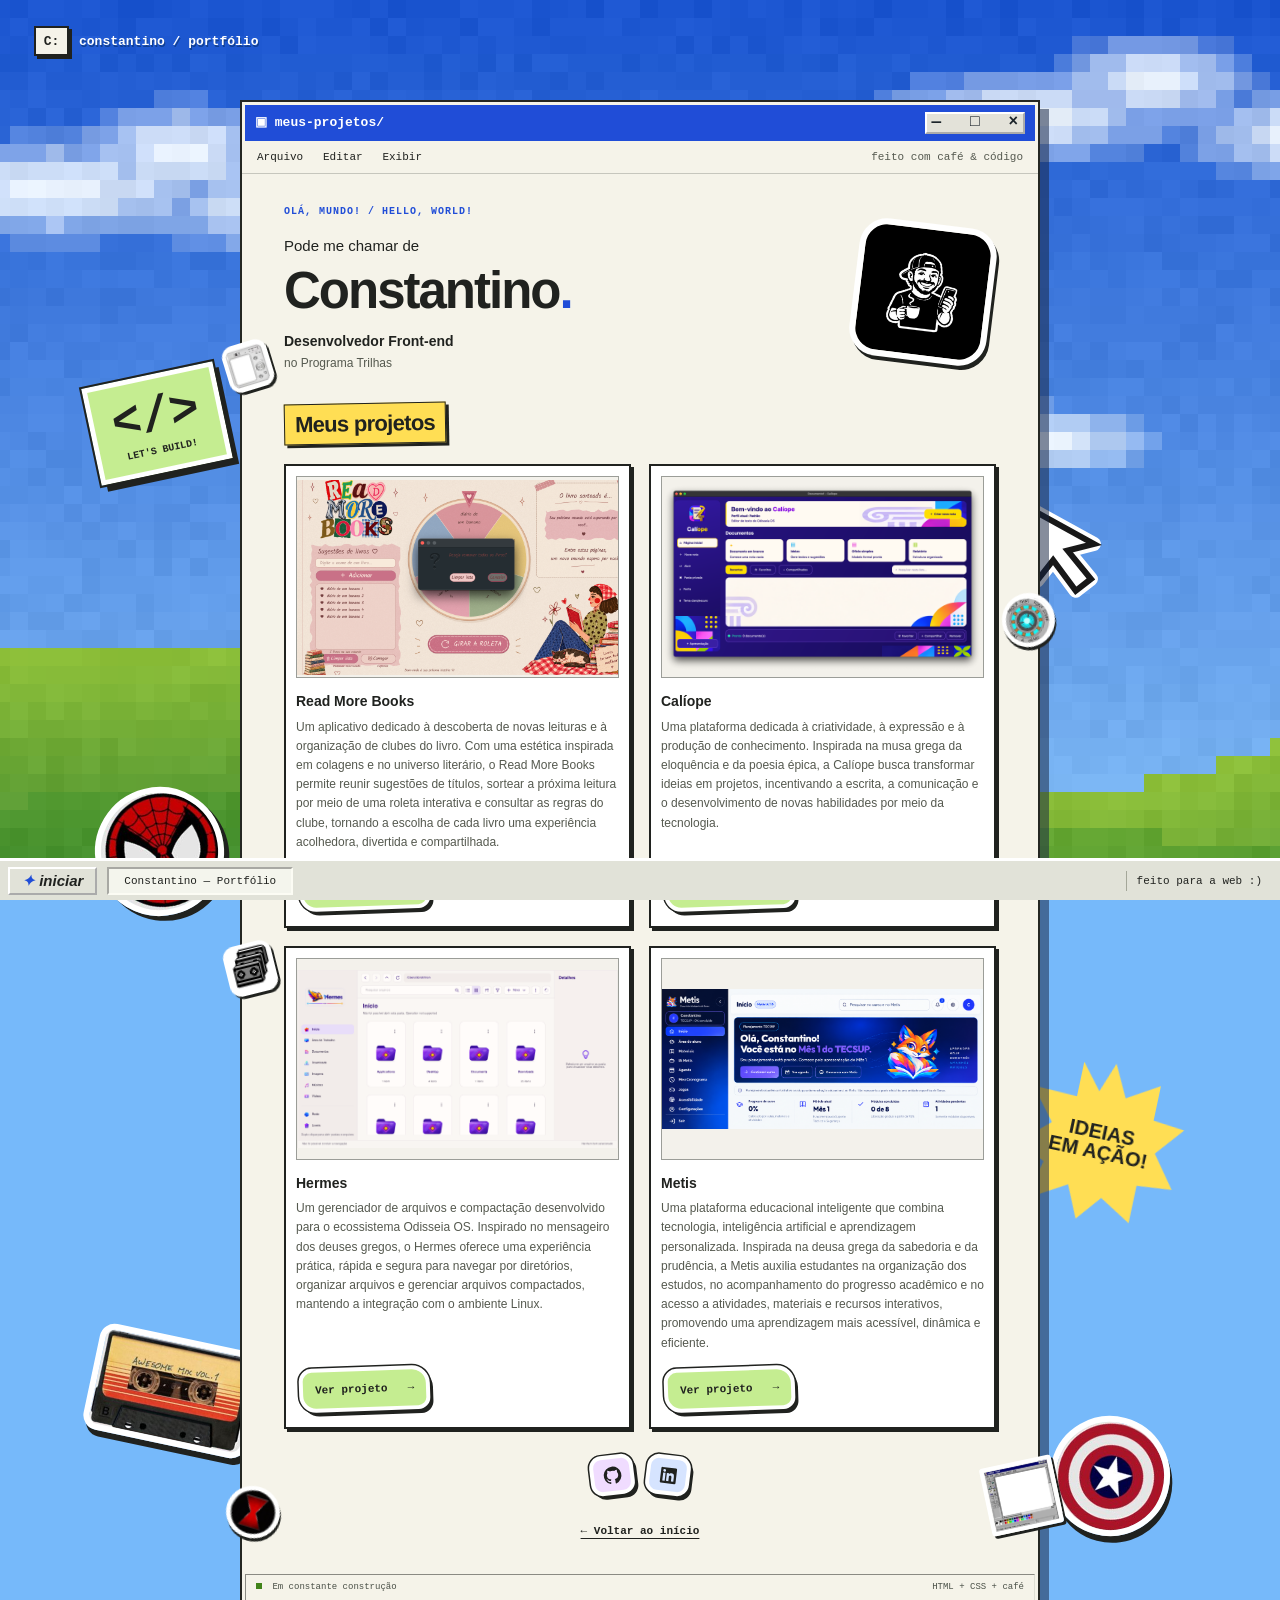
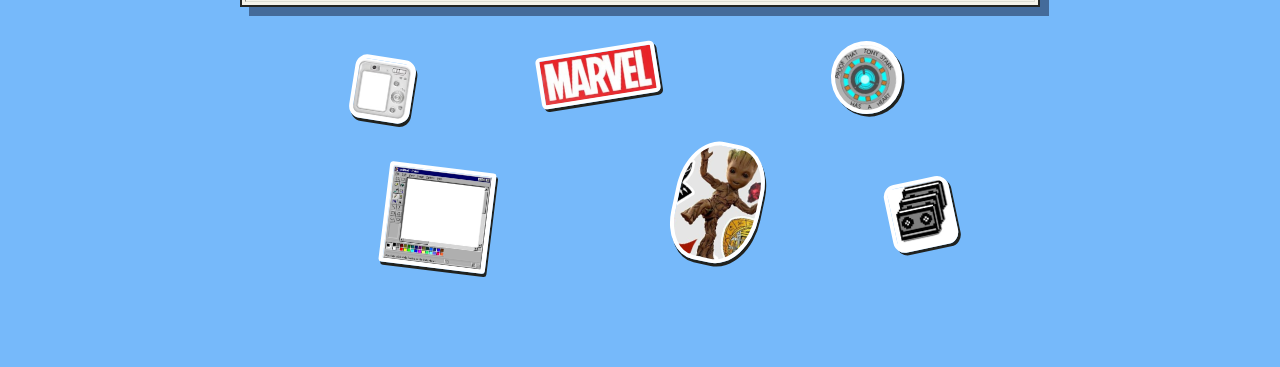
==== projetos.html @ 7254c8a9 "Publica portfólio com projetos, certificados e identidade visual retrô" ====
<!DOCTYPE html>
<html lang="pt-BR">
<head>
  <meta charset="UTF-8">
  <meta name="viewport" content="width=device-width, initial-scale=1.0">
  <meta name="description" content="Portfólio de Constantino, estudante de Análise e Desenvolvimento de Sistemas na UEMA e participante do Programa Trilhas Inova 3.">
  <meta name="theme-color" content="#2259d7">
  <title>Meus projetos | Constantino</title>
  <link rel="icon" href="assets/images/perfil.png" type="image/png">
  <link rel="stylesheet" href="css/style.css?v=projects-1">
  <script src="js/script.js" defer></script>
</head>
<body>
  <a class="skip-link" href="#conteudo">Pular para o conteúdo</a>
  <div class="desktop-label" aria-hidden="true"><span class="desktop-label__icon">C:</span> constantino / portfólio</div>
  <main class="page" id="conteudo">
    <div class="content content--projects">
      <div class="window-bar"><span><span aria-hidden="true">▣</span> meus-projetos/</span><span class="window-controls" aria-hidden="true">— &nbsp; □ &nbsp; ×</span></div>
      <div class="window-menu" aria-hidden="true">Arquivo &nbsp; Editar &nbsp; Exibir <span>feito com café & código</span></div>
      <div class="window-body">
      <header class="profile">
        <span class="profile__comic" aria-hidden="true"></span>
        <p class="profile__eyebrow">OLÁ, MUNDO! / HELLO, WORLD!</p>
        <!-- Edite o nome e a identificação nos três arquivos HTML. -->
        <img class="profile__photo" src="assets/images/perfil.png" alt="Ilustração de Constantino com boné, segurando um celular e uma xícara" width="94" height="94">
        <h1 class="profile__name"><span class="profile__intro">Pode me chamar de</span>Constantino<span class="name-dot">.</span></h1>
        <p class="profile__role">Desenvolvedor Front-end<br><span>no Programa Trilhas</span></p>
      </header>
      <section aria-labelledby="projetos-titulo">
        <h2 class="section-title" id="projetos-titulo">Meus projetos</h2>
        <div class="project-grid">
          <!-- Para publicar o destino de Read More Books, substitua o href abaixo pela URL completa. -->
          <article class="project-card">
            <img class="project-card__image" src="assets/projetos/read-more-books.png" alt="Tela do Read More Books com sugestões de livros e roleta de leitura em uma interface de colagens literárias." width="2136" height="1296" loading="lazy">
            <h3>Read More Books</h3>
            <p>Um aplicativo dedicado à descoberta de novas leituras e à organização de clubes do livro. Com uma estética inspirada em colagens e no universo literário, o Read More Books permite reunir sugestões de títulos, sortear a próxima leitura por meio de uma roleta interativa e consultar as regras do clube, tornando a escolha de cada livro uma experiência acolhedora, divertida e compartilhada.</p>
            <a class="project-card__link" href="COLE_AQUI_O_LINK_DO_PROJETO_READ_MORE_BOOKS" target="_blank" rel="noopener noreferrer" aria-label="Ver projeto Read More Books (abre em nova aba)">Ver projeto <span aria-hidden="true">→</span></a>
          </article>
          <!-- Para publicar o destino de Calíope, substitua o href abaixo pela URL completa. -->
          <article class="project-card">
            <img class="project-card__image" src="assets/projetos/calíope.png" alt="Tela inicial da Calíope com documentos, modelos de escrita e opções para criar novas notas." width="3104" height="1832" loading="lazy">
            <h3>Calíope</h3>
            <p>Uma plataforma dedicada à criatividade, à expressão e à produção de conhecimento. Inspirada na musa grega da eloquência e da poesia épica, a Calíope busca transformar ideias em projetos, incentivando a escrita, a comunicação e o desenvolvimento de novas habilidades por meio da tecnologia.</p>
            <a class="project-card__link" href="COLE_AQUI_O_LINK_DO_PROJETO_CALIOPE" target="_blank" rel="noopener noreferrer" aria-label="Ver projeto Calíope (abre em nova aba)">Ver projeto <span aria-hidden="true">→</span></a>
          </article>
          <!-- Para publicar o destino de Hermes, substitua o href abaixo pela URL completa. -->
          <article class="project-card">
            <img class="project-card__image" src="assets/projetos/hermes.png" alt="Interface do Hermes com navegação por diretórios, grade de pastas e painel de detalhes." width="2880" height="1598" loading="lazy">
            <h3>Hermes</h3>
            <p>Um gerenciador de arquivos e compactação desenvolvido para o ecossistema Odisseia OS. Inspirado no mensageiro dos deuses gregos, o Hermes oferece uma experiência prática, rápida e segura para navegar por diretórios, organizar arquivos e gerenciar arquivos compactados, mantendo a integração com o ambiente Linux.</p>
            <a class="project-card__link" href="COLE_AQUI_O_LINK_DO_PROJETO_HERMES" target="_blank" rel="noopener noreferrer" aria-label="Ver projeto Hermes (abre em nova aba)">Ver projeto <span aria-hidden="true">→</span></a>
          </article>
          <!-- Para publicar o destino de Metis, substitua o href abaixo pela URL completa. -->
          <article class="project-card">
            <img class="project-card__image" src="assets/projetos/metis.png" alt="Painel da Metis com planejamento de estudos, agenda, progresso acadêmico e assistente de inteligência artificial." width="1895" height="830" loading="lazy">
            <h3>Metis</h3>
            <p>Uma plataforma educacional inteligente que combina tecnologia, inteligência artificial e aprendizagem personalizada. Inspirada na deusa grega da sabedoria e da prudência, a Metis auxilia estudantes na organização dos estudos, no acompanhamento do progresso acadêmico e no acesso a atividades, materiais e recursos interativos, promovendo uma aprendizagem mais acessível, dinâmica e eficiente.</p>
            <a class="project-card__link" href="COLE_AQUI_O_LINK_DO_PROJETO_METIS" target="_blank" rel="noopener noreferrer" aria-label="Ver projeto Metis (abre em nova aba)">Ver projeto <span aria-hidden="true">→</span></a>
          </article>
        </div>
      </section>
      <div class="sticker-shelf" aria-hidden="true">
        <span class="cutout cutout--camera"></span>
        <span class="cutout cutout--reactor"></span>
        <span class="cutout cutout--tapes"></span>
        <span class="cutout cutout--widow"></span>
        <span class="cutout cutout--paint"></span>
      </div>
      <nav class="social-links" aria-label="Redes sociais">
        <a href="https://github.com/tinostackpro" data-config="github" target="_blank" rel="noopener noreferrer" aria-label="GitHub de Constantino (abre em nova aba)">
          <svg viewBox="0 0 24 24" aria-hidden="true"><path d="M12 .8a11.2 11.2 0 0 0-3.54 21.82c.56.1.77-.24.77-.54v-2.1c-3.12.67-3.78-1.33-3.78-1.33-.51-1.3-1.25-1.65-1.25-1.65-1.02-.7.08-.69.08-.69 1.13.08 1.73 1.16 1.73 1.16 1 1.72 2.62 1.22 3.26.93.1-.73.39-1.22.71-1.5-2.49-.28-5.1-1.25-5.1-5.54 0-1.22.44-2.22 1.15-3-.12-.28-.5-1.42.11-2.96 0 0 .94-.3 3.08 1.15a10.7 10.7 0 0 1 5.6 0c2.14-1.45 3.08-1.15 3.08-1.15.61 1.54.23 2.68.11 2.96.71.78 1.15 1.78 1.15 3 0 4.3-2.62 5.26-5.12 5.54.4.35.76 1.03.76 2.08v3.1c0 .3.2.65.78.54A11.2 11.2 0 0 0 12 .8Z"/></svg>
        </a>
        <a href="https://www.linkedin.com/in/tinostackpro/" data-config="linkedin" target="_blank" rel="noopener noreferrer" aria-label="LinkedIn de Constantino (abre em nova aba)">
          <svg viewBox="0 0 24 24" aria-hidden="true"><path d="M20.5 2h-17A1.5 1.5 0 0 0 2 3.5v17A1.5 1.5 0 0 0 3.5 22h17a1.5 1.5 0 0 0 1.5-1.5v-17A1.5 1.5 0 0 0 20.5 2ZM8 19H5V9h3ZM6.5 7.7a1.75 1.75 0 1 1 0-3.5 1.75 1.75 0 0 1 0 3.5ZM19 19h-3v-5c0-1.2-.2-2.2-1.5-2.2-1.5 0-1.8 1.1-1.8 2.3V19h-3V9h2.9v1.4c.4-.8 1.4-1.7 2.9-1.7 3.1 0 3.5 2 3.5 4.5Z"/></svg>
        </a>
      </nav>
      <a class="back-link" href="index.html">← Voltar ao início</a>
      </div>
      <div class="window-status"><span><i></i> Em constante construção</span><span>HTML + CSS + café</span></div>
    </div>
    <div class="extra-stickers" aria-hidden="true">
      <span class="cutout cutout--camera extra--camera"></span>
      <span class="cutout cutout--reactor extra--reactor"></span>
      <span class="cutout cutout--tapes extra--tapes"></span>
      <span class="cutout cutout--marvel extra--marvel"></span>
      <span class="cutout cutout--groot extra--groot"></span>
      <span class="cutout cutout--paint extra--paint"></span>
    </div>
    <div class="reference-sticker reference-sticker--spider" aria-hidden="true"></div>
    <div class="reference-sticker reference-sticker--cassette" aria-hidden="true"></div>
    <div class="reference-sticker reference-sticker--shield" aria-hidden="true"></div>
    <div class="sticker sticker--code" aria-hidden="true">&lt;/&gt;<small>LET'S BUILD!</small></div>
    <div class="sticker sticker--star" aria-hidden="true">IDEIAS<br>EM AÇÃO!</div>
    <img class="sticker sticker--cursor" src="assets/images/sticker-cursor.svg" alt="" width="90" height="110">
  </main>
  <footer class="taskbar"><span class="start-label"><span aria-hidden="true">✦</span> iniciar</span><span class="taskbar-tab">Constantino — Portfólio</span><span class="taskbar-note">feito para a web :)</span></footer>
  <dialog class="notice" id="link-notice" aria-labelledby="notice-title" aria-describedby="notice-description">
    <h2 id="notice-title">Link em breve</h2>
    <p id="notice-description">Este endereço ainda não foi configurado. O portfólio está sendo personalizado.</p>
    <form method="dialog"><button autofocus>Entendi</button></form>
  </dialog>
</body>
</html>
---- css/style.css ----
:root {
  color-scheme: light;
  --ink: #20221f;
  --muted: #55594f;
  --paper: #f5f3e9;
  --blue: #204dd7;
  --yellow: #ffde54;
  --green: #c5ed91;
  --border: #242622;
  --font: 'Trebuchet MS', Arial, sans-serif;
  --mono: 'Courier New', monospace;
  --shadow: 6px 6px 0 var(--border);
}
* { box-sizing: border-box; }
html { min-height: 100%; }
body { margin: 0; color: var(--ink); font: 14px/1.6 var(--font); background: #76b9fa url('../assets/images/desktop-wallpaper.svg') center / cover fixed; }
body::before { content: ''; position: fixed; inset: 0; pointer-events: none; background: none; z-index: -1; }
a { color: inherit; }
a, button { -webkit-tap-highlight-color: transparent; }
:focus-visible { outline: 3px dashed #b52c13; outline-offset: 5px; }
.skip-link { position: absolute; top: 10px; left: 16px; padding: 8px 16px; background: var(--yellow); color: var(--ink); transform: translateY(-180%); z-index: 10; }
.skip-link:focus { transform: none; }
.desktop-label { position: absolute; top: 26px; left: 34px; display: flex; align-items: center; gap: 10px; color: white; font: bold 13px var(--mono); text-shadow: 1px 2px #123f8f; }
.desktop-label__icon { display: grid; place-items: center; width: 35px; height: 30px; background: var(--paper); border: 2px solid var(--ink); color: var(--ink); text-shadow: none; box-shadow: 3px 3px var(--ink); }
.page { position: relative; isolation: isolate; min-height: 100vh; min-height: 100svh; display: flex; align-items: center; justify-content: center; padding: 100px 44px 90px; }
.content { width: 100%; max-width: 800px; background: var(--paper); border: 2px solid var(--border); box-shadow: 9px 9px 0 #18254285; }
.window-bar { display: flex; justify-content: space-between; align-items: center; gap: 10px; padding: 7px 10px; margin: 3px; background: var(--blue); color: white; font: bold 13px/1.4 var(--mono); }
.window-controls { background: #e3e2d9; border: 2px outset white; color: #1c242a; padding: 0 5px; white-space: nowrap; font: bold 16px/1.1 var(--mono); }
.window-menu { display: flex; justify-content: space-between; padding: 5px 15px 8px; border-bottom: 1px solid #c6c6bd; font: 11px/1.5 var(--mono); }
.window-menu span { color: var(--muted); }
.window-body { padding: 30px 42px 24px; }
.profile { position: relative; min-height: 160px; padding-right: 170px; text-align: left; }
.profile__eyebrow { margin: 0 0 15px; color: var(--blue); font: bold 10px/1.5 var(--mono); letter-spacing: 1px; }
.profile__photo { position: absolute; top: 19px; right: 4px; width: 138px; height: 138px; object-fit: cover; border: 6px solid white; border-radius: 28px; box-shadow: 3px 4px 0 var(--ink); transform: rotate(7deg); background: black; }
.profile__name { margin: 0; font-size: clamp(32px, 4.5vw, 51px); line-height: 1.08; letter-spacing: -2px; font-weight: 900; }
.profile__intro { display: block; margin-bottom: 5px; font-size: 15px; line-height: 1.6; letter-spacing: 0; font-weight: 400; }
.name-dot { color: var(--blue); }
.profile__role { margin: 13px 0 0; font-size: 14px; font-weight: 700; line-height: 1.5; }
.profile__role span { color: var(--muted); font-size: 12px; font-weight: 400; }
.navigation-hint { margin: 30px 0 12px; font: 11px/1.5 var(--mono); }
.navigation-hint span { display: inline-block; margin-left: 8px; font-size: 20px; }
.main-links { display: grid; gap: 14px; }
.main-links a { display: flex; align-items: center; gap: 17px; min-height: 76px; padding: 12px 18px; color: var(--ink); background: var(--yellow); border: 2px solid var(--border); box-shadow: 4px 4px 0 var(--border); text-decoration: none; font-size: 17px; font-weight: 800; transition: transform .15s, box-shadow .15s; }
.main-links a:nth-child(2) { background: #d6e4ff; }
.main-links a:nth-child(3) { background: var(--green); }
.main-links a:hover { transform: translate(-2px, -2px); box-shadow: 6px 6px 0 var(--border); }
.main-links a:active { transform: translate(3px, 3px); box-shadow: 1px 1px var(--border); }
.link-number { font: bold 12px var(--mono); border: 1.5px solid var(--ink); width: 29px; height: 29px; display: grid; place-items: center; }
.main-links small { display: block; margin-top: 2px; font: 10px/1.5 var(--mono); }
.link-arrow { margin-left: auto; font-size: 28px; font-weight: 400; }
.social-links { display: flex; justify-content: center; gap: 12px; margin-top: 26px; }
.social-links a { display: flex; align-items: center; justify-content: center; width: 44px; height: 40px; border: 2px solid var(--ink); box-shadow: 2px 2px var(--ink); background: white; }
.social-links a:hover { background: var(--yellow); transform: rotate(-5deg); }
.social-links svg { width: 19px; height: 19px; fill: currentColor; }
.window-status { display: flex; justify-content: space-between; gap: 10px; margin: 3px; border: 1px inset #deded3; padding: 6px 10px; color: #4a5047; font: 9px/1.5 var(--mono); }
.window-status i { display: inline-block; width: 6px; height: 6px; background: #41831a; margin-right: 5px; }
.section-title { display: inline-block; margin: 30px 0 20px; padding: 2px 10px; background: var(--yellow); border: 1.5px solid var(--ink); box-shadow: 3px 3px var(--ink); font-size: 22px; letter-spacing: -.7px; transform: rotate(-1deg); }
.about p { margin: 0 0 16px; font-size: 14px; line-height: 1.9; }
.project-grid { display: grid; grid-template-columns: repeat(2, minmax(0, 1fr)); gap: 18px; }
.project-card { display: flex; flex-direction: column; align-items: flex-start; padding: 10px; background: white; border: 2px solid var(--ink); box-shadow: 3px 3px var(--ink); }
.project-card__image { width: 100%; height: auto; aspect-ratio: 16/10; object-fit: contain; background: #f3f1eb; display: block; border: 1px solid #9b9d98; }
.project-card h3 { margin: 12px 0 5px; font-size: 14px; }
.project-card p { flex: 1; color: var(--muted); font-size: 12px; margin: 0 0 12px; }
.project-card__link { display: inline-flex; gap: 20px; align-items: center; min-height: 44px; padding: 5px 12px; background: var(--green); border: 1.5px solid var(--ink); box-shadow: 2px 2px var(--ink); font: bold 11px var(--mono); text-decoration: none; }
.project-card__link:hover { background: var(--yellow); }
.back-link { display: block; width: fit-content; margin: 20px auto 0; padding: 8px; font: bold 11px/1.5 var(--mono); text-underline-offset: 4px; }
.sticker { position: absolute; z-index: -1; pointer-events: none; }
.sticker--code { top: 19%; left: max(20px, calc(50% - 550px)); padding: 12px 18px; background: var(--green); border: 5px solid white; outline: 2px solid var(--ink); box-shadow: 5px 7px var(--ink); color: var(--ink); font: bold 49px/1.1 var(--mono); transform: rotate(-12deg); }
.sticker--code small { display: block; text-align: center; font-size: 10px; }
.sticker--star { right: max(20px, calc(50% - 540px)); top: 54%; width: 160px; height: 160px; display: grid; place-content: center; text-align: center; background: var(--yellow); clip-path: polygon(50% 0,60% 20%,80% 8%,80% 30%,100% 32%,85% 50%,100% 70%,78% 72%,78% 96%,58% 84%,45% 100%,36% 80%,12% 94%,18% 69%,0 60%,18% 44%,2% 24%,30% 25%,30% 3%,43% 19%); font-size: 20px; font-weight: 900; line-height: 1; transform: rotate(12deg); filter: drop-shadow(3px 3px black); }
.sticker--cursor { right: max(24px, calc(50% - 470px)); top: 25%; transform: rotate(-10deg); }
.taskbar { position: fixed; bottom: 0; left: 0; right: 0; z-index: 2; display: flex; align-items: center; gap: 10px; height: 42px; padding: 4px 8px; background: #e1e2d8; border-top: 3px outset white; font: 11px var(--mono); }
.start-label { padding: 3px 12px; border: 2px outset white; font: bold italic 15px var(--font); }
.start-label span { color: var(--blue); }
.taskbar-tab { padding: 6px 15px; background: #f4f5ed; border: 2px inset #fcfcf4; }
.taskbar-note { margin-left: auto; padding: 4px 10px; border-left: 1px solid #a4a799; }
.notice { width: min(440px, calc(100% - 40px)); padding: 28px; background: var(--paper); color: var(--ink); border: 2px solid var(--ink); box-shadow: var(--shadow); }
.notice::backdrop { background: #10264c99; }
.notice h2 { font-size: 24px; margin: 0; }
.notice button { min-height: 44px; padding: 8px 24px; border: 2px outset white; background: #dbdfd3; color: var(--ink); font: bold 14px var(--mono); cursor: pointer; }
@media (min-width: 1100px) { .content--home { max-width: 700px; } }
@media (max-width: 1000px) { .sticker--code { left: 15px; top: 75px; font-size: 30px; } .sticker--star { right: 10px; top: 72%; } .sticker--cursor { display: none; } }
@media (max-width: 600px) {
  .page { padding: 80px 16px 75px; align-items: flex-start; }
  .desktop-label { top: 20px; left: 20px; font-size: 11px; }
  .desktop-label__icon { width: 28px; height: 24px; }
  .window-body { padding: 24px 20px; }
  .window-menu { font-size: 10px; }
  .window-menu span { display: none; }
  .profile { padding-right: 0; padding-top: 120px; }
  .profile__photo { top: 3px; left: 5px; right: auto; width: 94px; height: 94px; border-width: 4px; border-radius: 20px; }
  .profile__eyebrow { font-size: 9px; letter-spacing: .5px; }
  .profile__name { font-size: clamp(30px, 9vw, 46px); }
  .profile__role br { display: none; }
  .profile__role span { display: block; }
  .main-links a { padding: 12px; gap: 12px; font-size: 15px; }
  .main-links small { font-size: 9px; }
  .link-number { flex-shrink: 0; width: 24px; height: 26px; font-size: 10px; }
  .link-arrow { font-size: 24px; }
  .navigation-hint { font-size: 10px; }
  .project-grid { grid-template-columns: 1fr; }
  .sticker { display: none; }
  .taskbar-note { display: none; }
  .taskbar-tab { flex: 1; font-size: 10px; }
  .window-status { font-size: 8px; }
}
@media (prefers-reduced-motion: reduce) { * { transition: none !important; } }

/* Stickers recortados das referências: as imagens originais ficam locais.
   As posições dos backgrounds isolam cada desenho da folha de adesivos. */
.button-sticker { flex: 0 0 48px; width: 48px; height: 50px; background-image: url('../assets/images/retro-stickers.jpg'); background-size: 220.8px 392.4px; background-repeat: no-repeat; transform: rotate(-8deg); }
.button-sticker--globe { background-position: -58px -27px; height: 47px; border-radius: 50%; }
.button-sticker--computer { background-position: -114px -25px; }
.button-sticker--file { background-position: -81px -255px; height: 55px; }
.main-links { gap: 23px; padding: 0 8px; }
.main-links a {
  position: relative;
  min-height: 86px;
  padding: 10px 20px;
  border: 6px solid white;
  border-radius: 24px 32px 25px 19px;
  box-shadow: 0 0 0 2px var(--ink), 4px 6px 0 #20221f;
  transform: rotate(-2deg);
  background: var(--yellow);
  font-size: 19px;
  letter-spacing: -.4px;
}
.main-links a:nth-child(2) { transform: rotate(1.5deg); border-radius: 29px 19px 34px 23px; }
.main-links a:nth-child(3) { transform: rotate(-1deg); border-radius: 20px 32px 23px 31px; }
.main-links a:hover { transform: rotate(0deg) translateY(-3px); box-shadow: 0 0 0 2px var(--ink), 5px 9px 0 #20221f; }
.main-links a:active { transform: rotate(0deg) translate(3px,3px); box-shadow: 0 0 0 2px var(--ink), 1px 2px 0 #20221f; }
.main-links small { letter-spacing: 0; }
.link-arrow { background: white; border: 1.5px solid var(--ink); border-radius: 50%; width: 33px; height: 33px; display: grid; place-items: center; font-size: 23px; flex-shrink: 0; line-height: 1; }
.social-links a { border: 4px solid white; border-radius: 12px; box-shadow: 0 0 0 1.5px var(--ink), 3px 4px var(--ink); background: #f0dcff; transform: rotate(-7deg); }
.social-links a:nth-child(2) { transform: rotate(7deg); background: #d6e4ff; }
.project-card__link { border: 4px solid white; border-radius: 13px 18px 12px 17px; box-shadow: 0 0 0 1.5px var(--ink), 3px 4px var(--ink); transform: rotate(-2deg); margin: 2px 3px 6px; }
.project-card__link:hover { transform: rotate(1deg); }
.reference-sticker { position: absolute; pointer-events: none; z-index: -1; background-image: url('../assets/images/comic-stickers.jpg'); background-repeat: no-repeat; border: 6px solid white; box-shadow: 4px 6px 0 #20221f; }
.reference-sticker--spider { width: 129px; height: 129px; background-size: 438.75px 780px; background-position: -200px -8px; border-radius: 50%; left: calc(50% - 545px); top: 40%; transform: rotate(-14deg); }
.reference-sticker--cassette { width: 166px; height: 108px; background-size: 371.25px 660px; background-position: -209px -118px; border-radius: 15px; left: calc(50% - 550px); top: 68%; transform: rotate(12deg); }
.reference-sticker--shield { width: 120px; height: 120px; background-size: 405px 720px; background-position: -294px -7px; border-radius: 50%; right: calc(50% - 530px); top: 72%; transform: rotate(15deg); }
@media (max-width:1100px) { .reference-sticker { display: none; } }
@media (max-width:600px) {
  .main-links { gap: 21px; padding: 0 2px; }
  .main-links a { padding: 10px 9px; gap: 9px; min-height: 83px; font-size: 14px; border-width: 5px; letter-spacing: -.2px; }
  .main-links small { font-size: 8px; }
  .button-sticker { flex-basis: 40px; width: 40px; zoom: .85; }
  .link-arrow { width: 25px; height: 25px; font-size: 19px; }
}
.profile__comic { display: none; }
@media (max-width:600px) {
  .profile__comic { display: block; position: absolute; top: 25px; right: 15px; width: 64px; height: 64px; border: 4px solid white; border-radius: 50%; background: url('../assets/images/comic-stickers.jpg') -98.5px -3.8px / 216px 384px no-repeat; box-shadow: 2px 3px var(--ink); transform: rotate(14deg); }
}

/* Mais recortes das duas folhas: coordenadas na resolução original. */
.cutout {
  --s: .35;
  --sheet-width: 736;
  --sheet-height: 1308;
  display: block;
  flex: 0 0 auto;
  width: calc(var(--w) * var(--s) * 1px + 8px);
  height: calc(var(--h) * var(--s) * 1px + 8px);
  background-image: url('../assets/images/retro-stickers.jpg');
  background-repeat: no-repeat;
  background-size: calc(var(--sheet-width) * var(--s) * 1px) calc(var(--sheet-height) * var(--s) * 1px);
  background-position: calc(var(--x) * var(--s) * -1px) calc(var(--y) * var(--s) * -1px);
  border: 4px solid white;
  border-radius: 12px;
  box-shadow: 2px 3px 0 #20221f;
  pointer-events: none;
  transform: rotate(var(--tilt, -8deg));
}
.cutout--camera { --x: 528; --y: 254; --w: 139; --h: 147; --tilt: 9deg; }
.cutout--tapes { --x: 547; --y: 87; --w: 152; --h: 160; --tilt: -12deg; }
.cutout--paint { --x: 18; --y: 463; --w: 342; --h: 319; --s: .22; --tilt: 7deg; border-radius: 3px; }
.cutout--reactor, .cutout--widow, .cutout--marvel, .cutout--groot { --sheet-width: 675; --sheet-height: 1200; background-image: url('../assets/images/comic-stickers.jpg'); }
.cutout--reactor { --x: 133; --y: 12; --w: 166; --h: 170; border-radius: 50%; --tilt: -9deg; }
.cutout--widow { --x: 96; --y: 488; --w: 190; --h: 183; border-radius: 50%; --tilt: 8deg; }
.cutout--marvel { --x: 295; --y: 399; --w: 373; --h: 147; --tilt: -9deg; border-radius: 5px; }
.cutout--groot { --x: 147; --y: 705; --w: 220; --h: 315; --tilt: 12deg; border-radius: 44% 36% 45% 35%; }
.sticker-shelf { display: flex; align-items: center; justify-content: center; flex-wrap: wrap; gap: 15px; padding: 23px 0 4px; margin-top: 20px; border-top: 1px dashed #b7b7a9; }
.extra-stickers { position: absolute; inset: 0; z-index: -1; pointer-events: none; }
.extra-stickers .cutout { position: absolute; --s: .5; }
.extra--camera { left: calc(50% - 660px); top: 35%; }
.extra--reactor { right: calc(50% - 655px); top: 16%; }
.extra--tapes { right: calc(50% - 645px); top: 42%; }
.extra-stickers .extra--marvel { --s: .4; left: calc(50% - 665px); top: 58%; }
.extra--groot { right: calc(50% - 660px); top: 66%; }
.extra-stickers .extra--paint { --s: .35; left: calc(50% - 645px); top: 83%; }
@media (max-width:1350px) { .extra-stickers { display: none; } }
@media (max-width:600px) {
  .sticker-shelf { gap: 13px; margin-top: 25px; padding-top: 20px; }
  .sticker-shelf .cutout { --s: .28; }
  .sticker-shelf .cutout--paint { --s: .18; }
}

/* Adesivos espalhados pela janela, fora do fluxo de leitura. */
.window-body { position: relative; }
.sticker-shelf { display: contents; }
.sticker-shelf .cutout { position: absolute; z-index: 1; --s: .27; }
.sticker-shelf .cutout--camera { left: -17px; top: 12%; --tilt: -17deg; }
.sticker-shelf .cutout--reactor { right: -17px; top: 30%; --tilt: 13deg; }
.sticker-shelf .cutout--tapes { left: -16px; top: 55%; --tilt: -14deg; }
.sticker-shelf .cutout--widow { left: -16px; bottom: 33px; --s: .24; --tilt: 17deg; }
.sticker-shelf .cutout--paint { right: -20px; bottom: 42px; --s: .19; --tilt: -12deg; }
@media (max-width:600px) {
  .sticker-shelf .cutout { --s: .16; }
  .sticker-shelf .cutout--camera { left: -10px; top: 10%; }
  .sticker-shelf .cutout--reactor { right: -10px; top: 33%; }
  .sticker-shelf .cutout--tapes { left: -10px; top: 60%; }
  .sticker-shelf .cutout--widow { left: -9px; bottom: 24px; --s: .15; }
  .sticker-shelf .cutout--paint { right: -10px; bottom: 30px; --s: .115; }
}
@media (max-width:600px) {
  .sticker-shelf .cutout--camera, .sticker-shelf .cutout--reactor, .sticker-shelf .cutout--tapes { --s: .13; }
}

/* Em janelas estreitas, redistribui os adesivos em vez de ocultar a colagem. */
@media (max-width:1350px) {
  .page { flex-direction: column; gap: 30px; }
  .extra-stickers {
    display: block;
    position: relative;
    inset: auto;
    z-index: 0;
    width: min(100%, 640px);
    height: 240px;
    flex: 0 0 auto;
  }
  .extra-stickers .cutout { --s: .38; }
  .extra-stickers .extra--camera { left: 5%; top: 20px; }
  .extra-stickers .extra--reactor { right: 9%; top: 4px; }
  .extra-stickers .extra--tapes { right: 1%; top: 143px; }
  .extra-stickers .extra--marvel { --s: .3; left: 34%; top: 12px; }
  .extra-stickers .extra--groot { --s: .36; right: 31%; top: 105px; }
  .extra-stickers .extra--paint { --s: .29; left: 10%; top: 130px; }
}
@media (max-width:600px) {
  .extra-stickers { height: 220px; }
  .extra-stickers .cutout { --s: .30; }
  .extra-stickers .extra--camera { left: 1%; top: 12px; }
  .extra-stickers .extra--reactor { right: 0; top: 0; }
  .extra-stickers .extra--tapes { right: 0; top: 144px; }
  .extra-stickers .extra--marvel { --s: .25; left: 30%; top: 35px; }
  .extra-stickers .extra--groot { --s: .30; right: 30%; top: 106px; }
  .extra-stickers .extra--paint { --s: .24; left: 0; top: 120px; }
  .sticker-shelf .cutout--camera, .sticker-shelf .cutout--reactor,
  .sticker-shelf .cutout--tapes { --s: .22; }
  .sticker-shelf .cutout--camera { top: 3px; left: auto; right: 3px; }
  .sticker-shelf .cutout--reactor { top: auto; bottom: 6px; right: 3px; }
  .sticker-shelf .cutout--tapes { top: auto; bottom: 6px; left: 3px; }
  .sticker-shelf .cutout--widow { --s: .21; bottom: -35px; left: 12%; }
  .sticker-shelf .cutout--paint { --s: .15; bottom: -35px; right: 12%; }
  .window-body { padding-bottom: 46px; }
}
@media (max-width:600px) {
  .sticker-shelf .cutout--camera { top: 15px; right: calc(50% - 22px); }
  .sticker-shelf .cutout--reactor { bottom: 80px; }
  .sticker-shelf .cutout--widow { bottom: 8px; }
  .sticker-shelf .cutout--paint { bottom: 8px; }
}
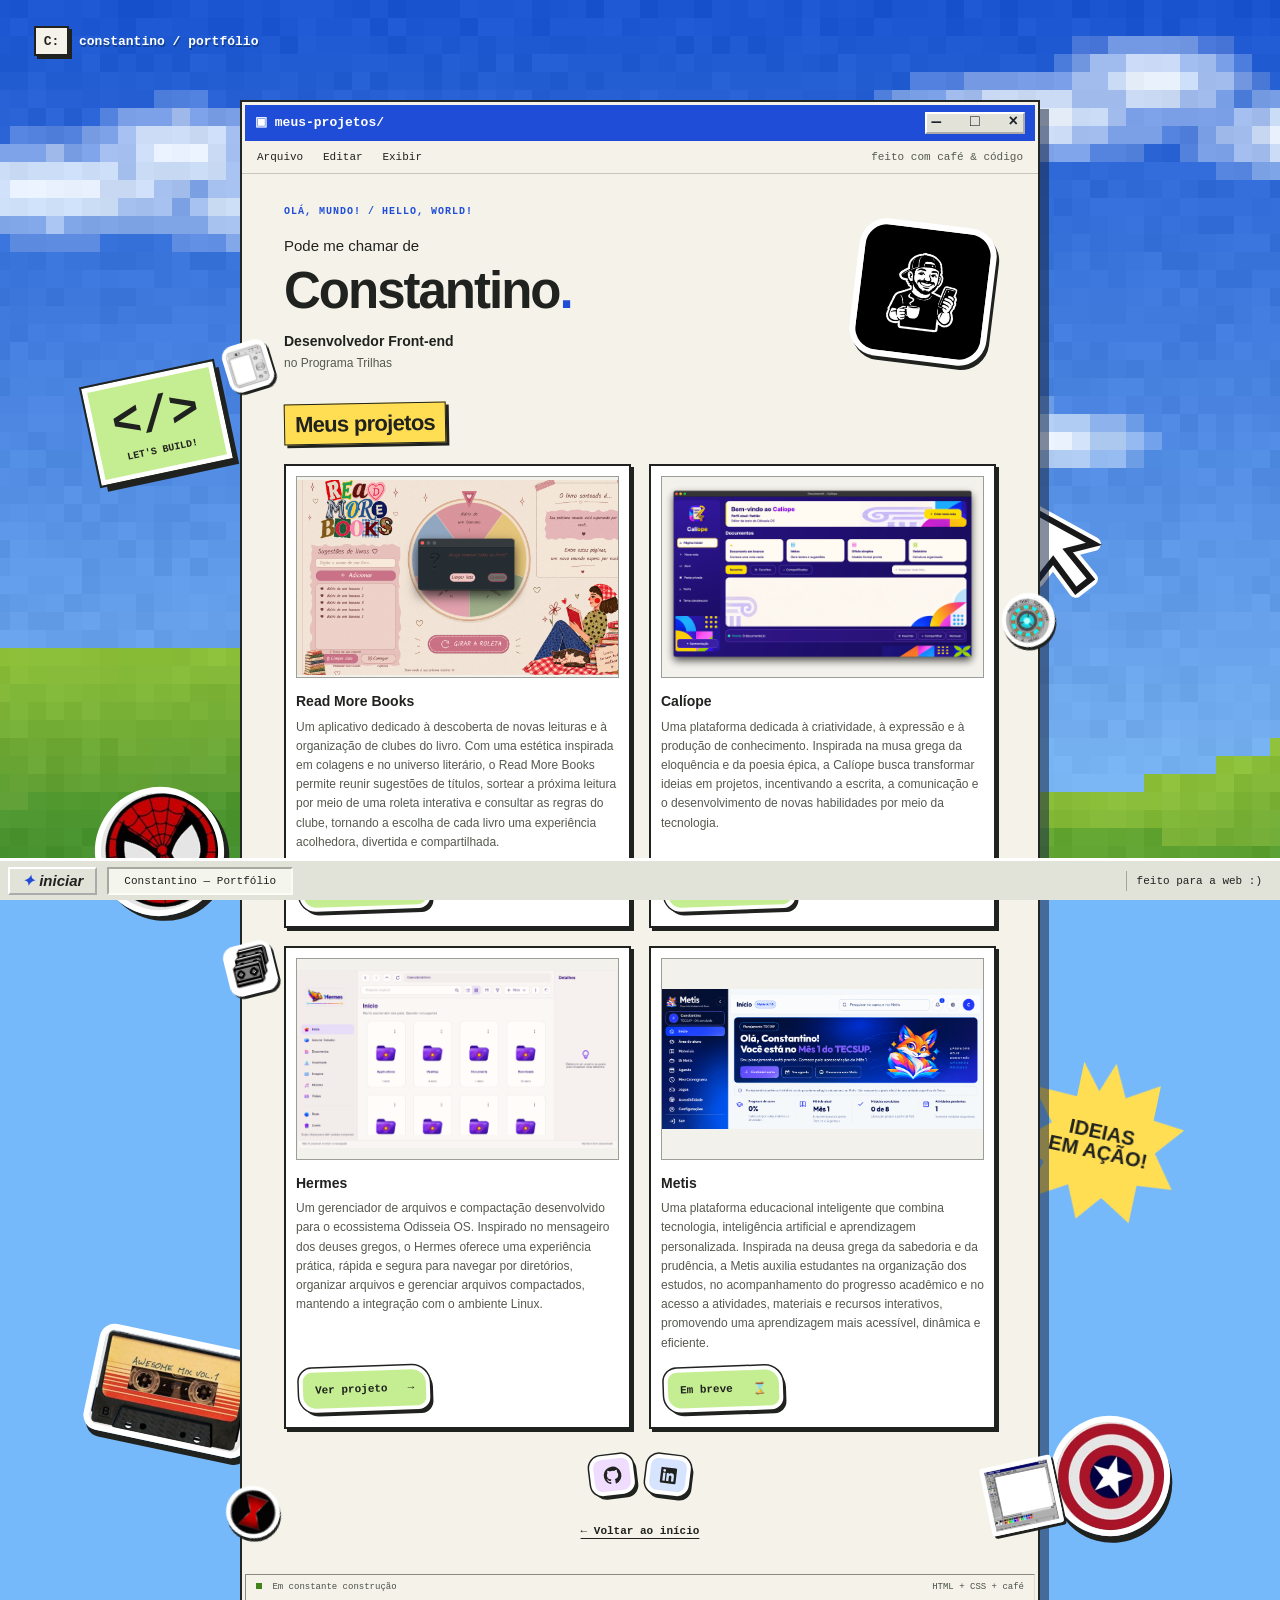
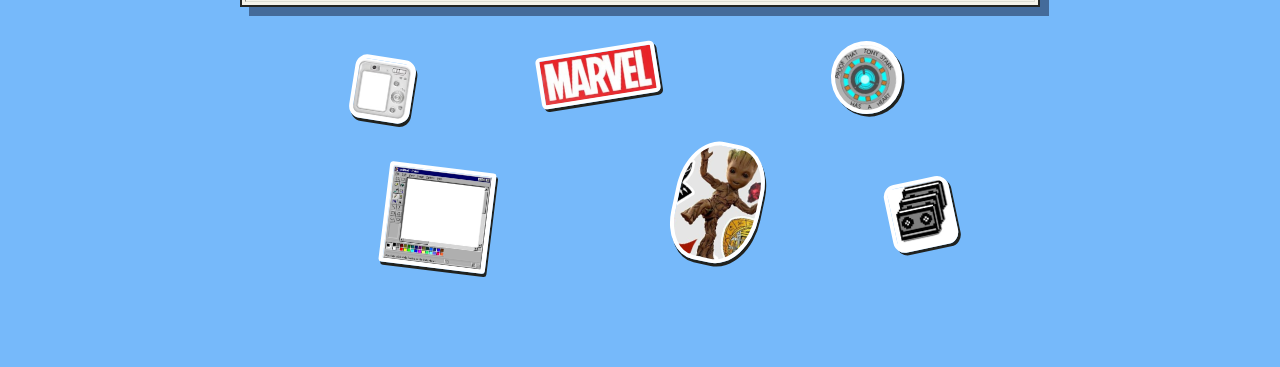
==== commit 4557fe32: "Adiciona links dos projetos e indica Metis em breve" ====
--- a/projetos.html
+++ b/projetos.html
@@ -29,33 +29,30 @@
       <section aria-labelledby="projetos-titulo">
         <h2 class="section-title" id="projetos-titulo">Meus projetos</h2>
         <div class="project-grid">
-          <!-- Para publicar o destino de Read More Books, substitua o href abaixo pela URL completa. -->
           <article class="project-card">
             <img class="project-card__image" src="assets/projetos/read-more-books.png" alt="Tela do Read More Books com sugestões de livros e roleta de leitura em uma interface de colagens literárias." width="2136" height="1296" loading="lazy">
             <h3>Read More Books</h3>
             <p>Um aplicativo dedicado à descoberta de novas leituras e à organização de clubes do livro. Com uma estética inspirada em colagens e no universo literário, o Read More Books permite reunir sugestões de títulos, sortear a próxima leitura por meio de uma roleta interativa e consultar as regras do clube, tornando a escolha de cada livro uma experiência acolhedora, divertida e compartilhada.</p>
-            <a class="project-card__link" href="COLE_AQUI_O_LINK_DO_PROJETO_READ_MORE_BOOKS" target="_blank" rel="noopener noreferrer" aria-label="Ver projeto Read More Books (abre em nova aba)">Ver projeto <span aria-hidden="true">→</span></a>
+            <a class="project-card__link" href="https://github.com/tinostackpro/read-more-books" target="_blank" rel="noopener noreferrer" aria-label="Ver projeto Read More Books (abre em nova aba)">Ver projeto <span aria-hidden="true">→</span></a>
           </article>
-          <!-- Para publicar o destino de Calíope, substitua o href abaixo pela URL completa. -->
           <article class="project-card">
             <img class="project-card__image" src="assets/projetos/calíope.png" alt="Tela inicial da Calíope com documentos, modelos de escrita e opções para criar novas notas." width="3104" height="1832" loading="lazy">
             <h3>Calíope</h3>
             <p>Uma plataforma dedicada à criatividade, à expressão e à produção de conhecimento. Inspirada na musa grega da eloquência e da poesia épica, a Calíope busca transformar ideias em projetos, incentivando a escrita, a comunicação e o desenvolvimento de novas habilidades por meio da tecnologia.</p>
-            <a class="project-card__link" href="COLE_AQUI_O_LINK_DO_PROJETO_CALIOPE" target="_blank" rel="noopener noreferrer" aria-label="Ver projeto Calíope (abre em nova aba)">Ver projeto <span aria-hidden="true">→</span></a>
+            <a class="project-card__link" href="https://github.com/tinostackpro/caliope" target="_blank" rel="noopener noreferrer" aria-label="Ver projeto Calíope (abre em nova aba)">Ver projeto <span aria-hidden="true">→</span></a>
           </article>
-          <!-- Para publicar o destino de Hermes, substitua o href abaixo pela URL completa. -->
           <article class="project-card">
             <img class="project-card__image" src="assets/projetos/hermes.png" alt="Interface do Hermes com navegação por diretórios, grade de pastas e painel de detalhes." width="2880" height="1598" loading="lazy">
             <h3>Hermes</h3>
             <p>Um gerenciador de arquivos e compactação desenvolvido para o ecossistema Odisseia OS. Inspirado no mensageiro dos deuses gregos, o Hermes oferece uma experiência prática, rápida e segura para navegar por diretórios, organizar arquivos e gerenciar arquivos compactados, mantendo a integração com o ambiente Linux.</p>
-            <a class="project-card__link" href="COLE_AQUI_O_LINK_DO_PROJETO_HERMES" target="_blank" rel="noopener noreferrer" aria-label="Ver projeto Hermes (abre em nova aba)">Ver projeto <span aria-hidden="true">→</span></a>
+            <a class="project-card__link" href="https://github.com/tinostackpro/hermes" target="_blank" rel="noopener noreferrer" aria-label="Ver projeto Hermes (abre em nova aba)">Ver projeto <span aria-hidden="true">→</span></a>
           </article>
-          <!-- Para publicar o destino de Metis, substitua o href abaixo pela URL completa. -->
+          <!-- Adicione o link do Metis quando estiver disponível. -->
           <article class="project-card">
             <img class="project-card__image" src="assets/projetos/metis.png" alt="Painel da Metis com planejamento de estudos, agenda, progresso acadêmico e assistente de inteligência artificial." width="1895" height="830" loading="lazy">
             <h3>Metis</h3>
             <p>Uma plataforma educacional inteligente que combina tecnologia, inteligência artificial e aprendizagem personalizada. Inspirada na deusa grega da sabedoria e da prudência, a Metis auxilia estudantes na organização dos estudos, no acompanhamento do progresso acadêmico e no acesso a atividades, materiais e recursos interativos, promovendo uma aprendizagem mais acessível, dinâmica e eficiente.</p>
-            <a class="project-card__link" href="COLE_AQUI_O_LINK_DO_PROJETO_METIS" target="_blank" rel="noopener noreferrer" aria-label="Ver projeto Metis (abre em nova aba)">Ver projeto <span aria-hidden="true">→</span></a>
+            <span class="project-card__link" aria-label="Metis: link em breve">Em breve <span aria-hidden="true">⌛</span></span>
           </article>
         </div>
       </section>
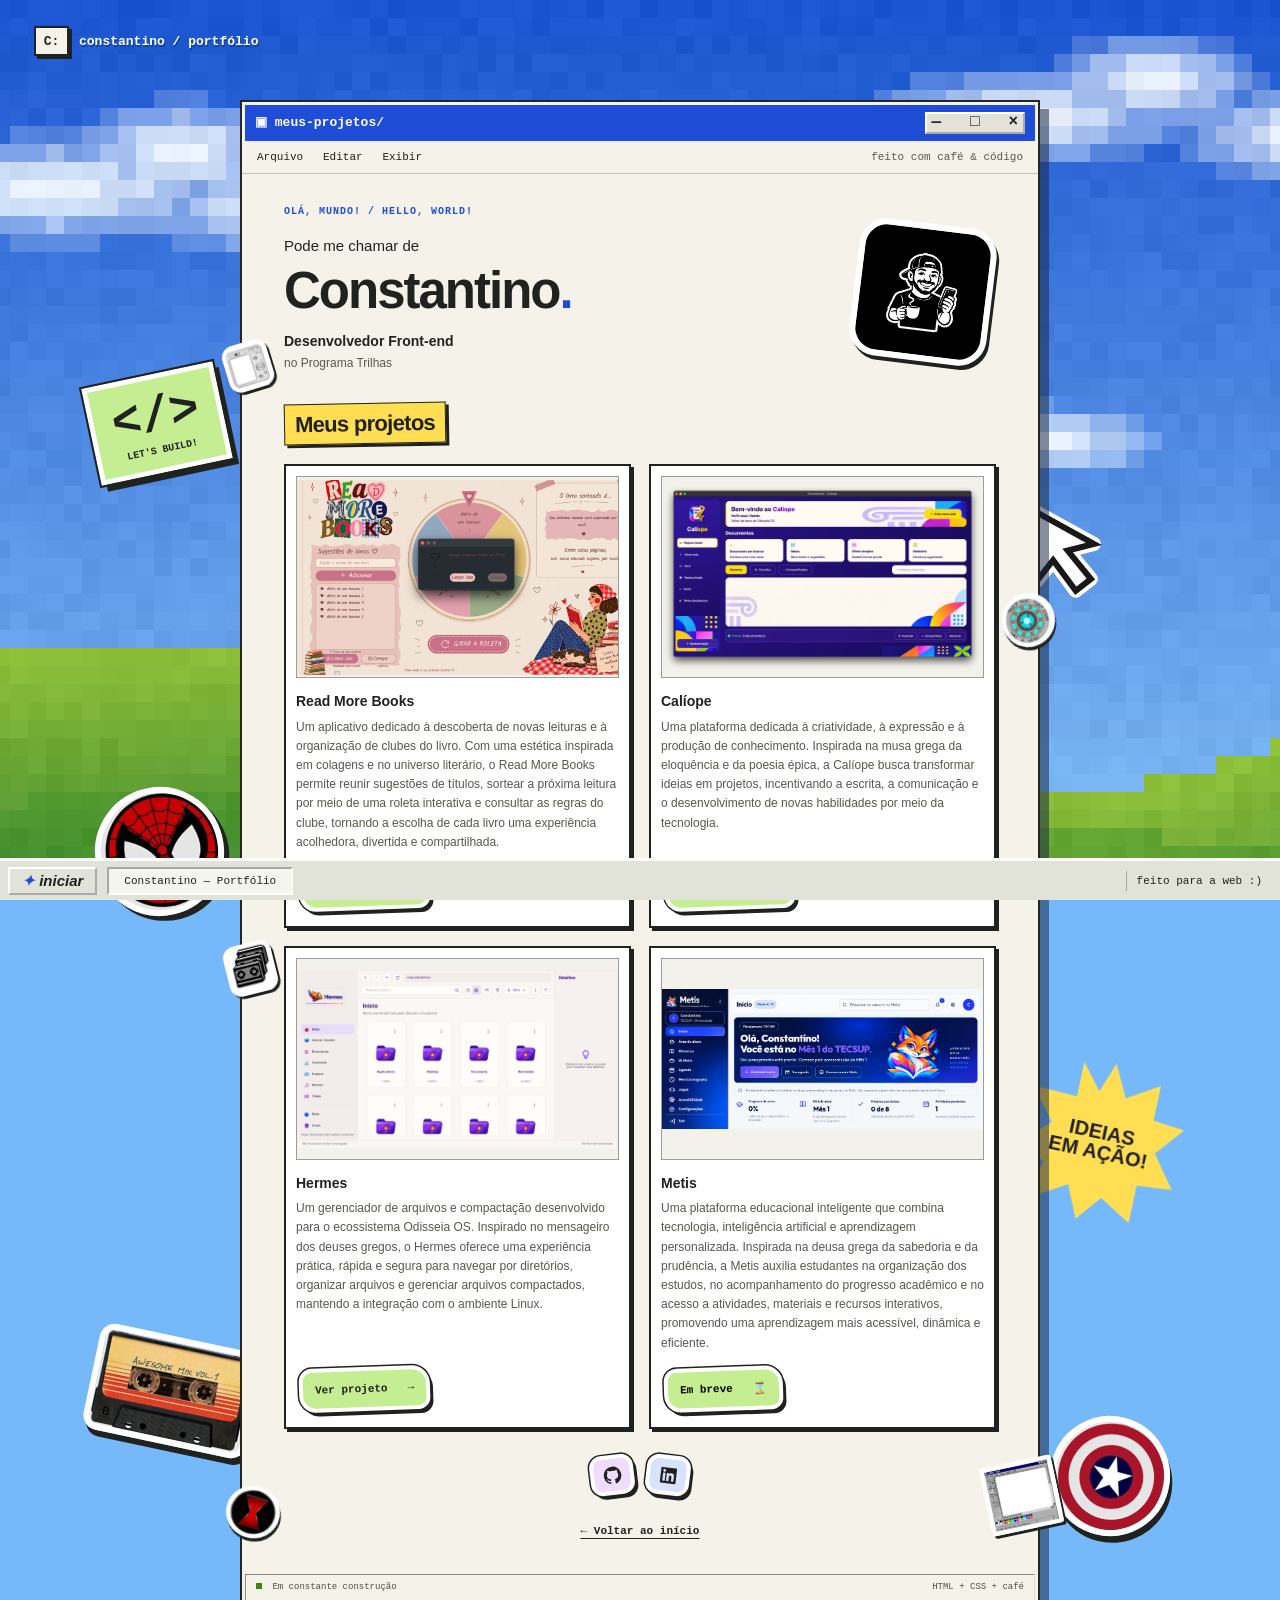
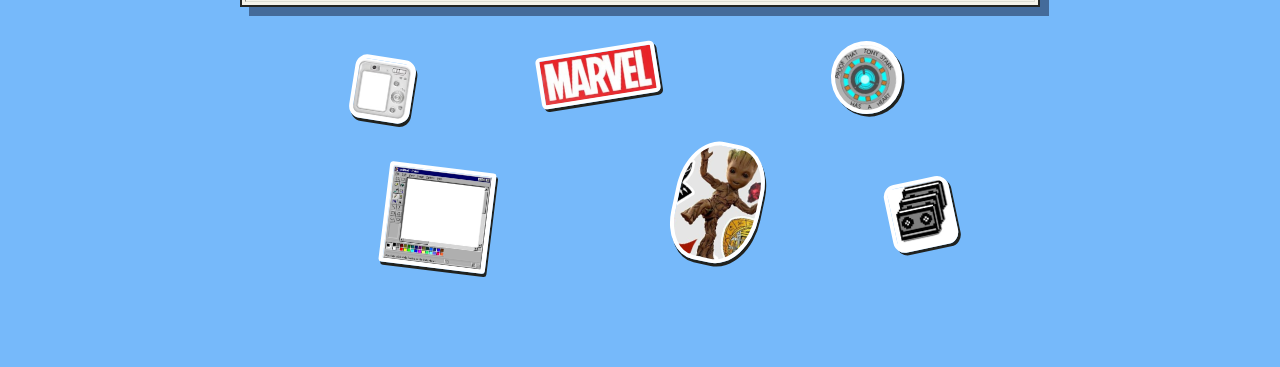
==== commit 84d06ed0: "Personaliza aviso do Metis com mensagem regional" ====
--- a/projetos.html
+++ b/projetos.html
@@ -52,7 +52,7 @@
             <img class="project-card__image" src="assets/projetos/metis.png" alt="Painel da Metis com planejamento de estudos, agenda, progresso acadêmico e assistente de inteligência artificial." width="1895" height="830" loading="lazy">
             <h3>Metis</h3>
             <p>Uma plataforma educacional inteligente que combina tecnologia, inteligência artificial e aprendizagem personalizada. Inspirada na deusa grega da sabedoria e da prudência, a Metis auxilia estudantes na organização dos estudos, no acompanhamento do progresso acadêmico e no acesso a atividades, materiais e recursos interativos, promovendo uma aprendizagem mais acessível, dinâmica e eficiente.</p>
-            <span class="project-card__link" aria-label="Metis: link em breve">Em breve <span aria-hidden="true">⌛</span></span>
+            <button class="project-card__link" type="button" aria-label="Metis: link em breve" aria-haspopup="dialog" aria-controls="link-notice" onclick="document.getElementById('link-notice').showModal()">Em breve <span aria-hidden="true">⌛</span></button>
           </article>
         </div>
       </section>
@@ -92,9 +92,9 @@
   </main>
   <footer class="taskbar"><span class="start-label"><span aria-hidden="true">✦</span> iniciar</span><span class="taskbar-tab">Constantino — Portfólio</span><span class="taskbar-note">feito para a web :)</span></footer>
   <dialog class="notice" id="link-notice" aria-labelledby="notice-title" aria-describedby="notice-description">
-    <h2 id="notice-title">Link em breve</h2>
-    <p id="notice-description">Este endereço ainda não foi configurado. O portfólio está sendo personalizado.</p>
-    <form method="dialog"><button autofocus>Entendi</button></form>
+    <h2 id="notice-title">Não se aperreie.</h2>
+    <p id="notice-description">Daqui a pouquinho, tu vai poder conferir tudinho!</p>
+    <form method="dialog"><button autofocus>Pois pronto!</button></form>
   </dialog>
 </body>
 </html>
